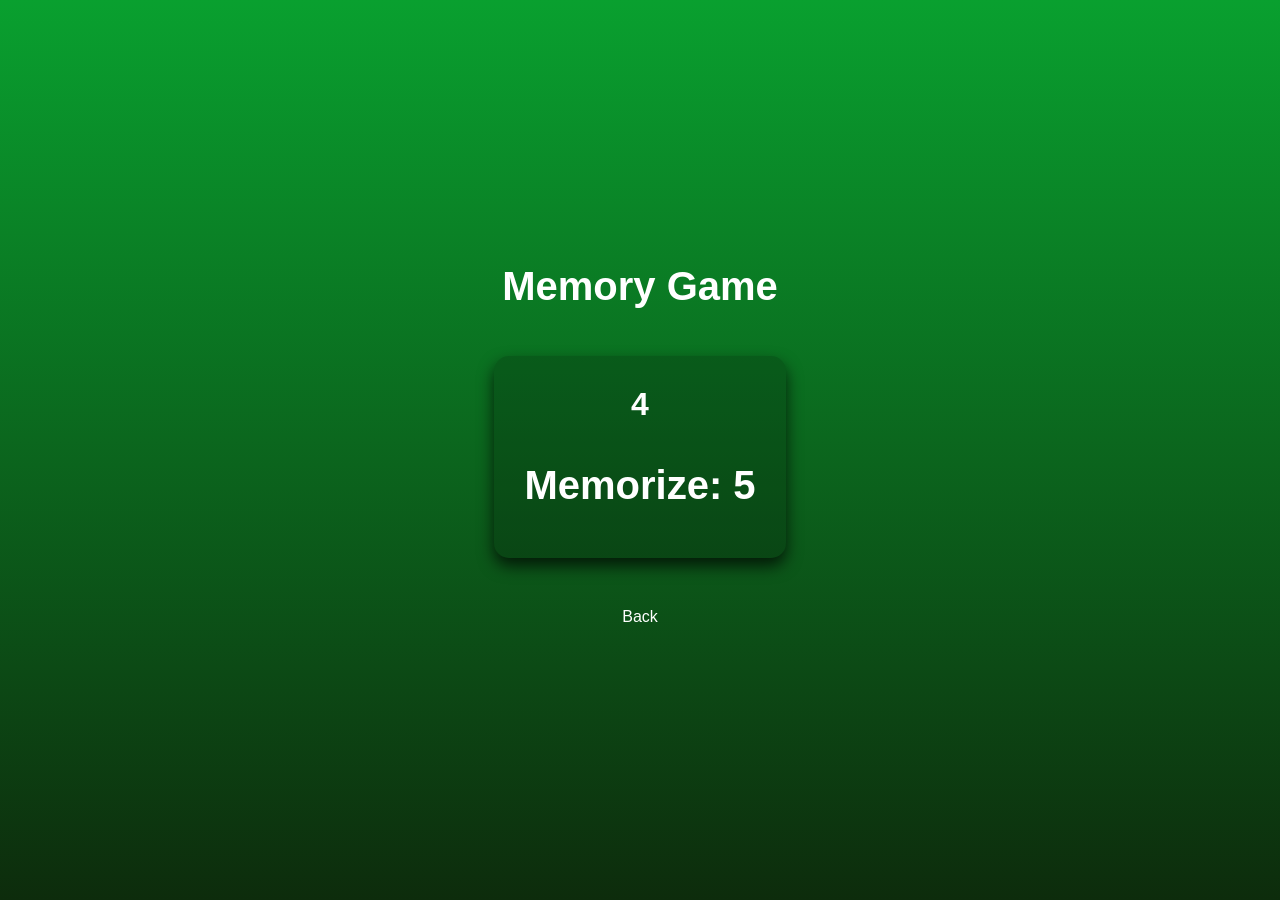
==== memoryGame.html @ 5eb2b7ee "Online gaming site." ====
<!DOCTYPE html>
<html lang="en">
<head>
  <meta charset="UTF-8">
  <title>Memory Game</title>
  <link rel="stylesheet" href="css/style.css">
</head>
<body>
  <h1>Memory Game</h1>

  <div class="memory-container">
    <div id="timer">15</div>
    <p id="randomNumbers" style="display: none;">Memorize: </p>
    <input type="text" id="numberInput" placeholder="Enter the sequence" style="display: none;"  autocomplete="off">
    <button id="submitBtn" onclick="submitInput()" style="display: none;">Submit</button>
    <p id="feedback"></p>
    <p id="score"></p>
    <button id="next-btn" style="display: none;" onclick="startGame()">Next</button>
  </div>

  <script src="js/memoryGame.js"></script>
  <button class="back-btn" onclick="window.location.href='index.html'">Back</button>
</body>
</html>
---- css/style.css ----
body {
  font-family: 'Segoe UI', Tahoma, Geneva, Verdana, sans-serif;
  background: linear-gradient(to bottom, #09a02f, #0d2c0c);
  color: #fff;
  text-align: center;
  margin: 0;
  padding: 0;
  min-height: 100vh;
  display: flex;
  flex-direction: column;
  justify-content: center;
}

h1 {
  margin-top: 20px;
  font-size: 2.5em;
}

.memory-container {
  background-color: rgba(0, 0, 0, 0.2);
  padding: 30px;
  border-radius: 15px;
  text-align: center;
  max-width: 500px;
  margin: 20px auto;
  box-shadow: 0 8px 16px rgba(0, 0, 0, 0.719);
}

#timer {
  font-size: 2em;
  font-weight: bold;
  margin-bottom: 15px;
}

#randomNumbers {
  font-size: 2.5em;
  font-weight: bold;
  color: #ffffff;
  margin-bottom: 20px;
}

ul {
  list-style: none;
  padding: 0;
  margin: 0 auto;
  text-align: center;
}

#resultBtn {
  display: inline-block;
  margin: 20px auto;
  padding: 10px 20px;
  font-size: 1em;
  background-color: transparent;
  color: white;
  border: none;
  border-radius: 8px;
  cursor: pointer;
  transition: background-color 0.3s ease;
}

#next-btn {
  display: inline-block;
  margin: 20px auto;
  padding: 10px 20px;
  font-size: 1em;
  background-color: transparent;
  color: white;
  border: none;
  border-radius: 8px;
  cursor: pointer;
  transition: background-color 0.3s ease;
}

#numberInput {
  padding: 10px;
  font-size: 1em;
  border-radius: 5px;
  border: none;
  width: 60%;
}

input[type="text"] {
  padding: 10px 20px;
  font-size: 1em;
  width: 230px;
  border-radius: 5px;
  border: none;
  outline: none;
}

select {
  padding: 10px 15px;
  font-size: 1em;
  border: none;
  border-radius: 8px;
  background-color: #fff;
  color: #333;
}

button {
  padding: 10px 20px;
  font-size: 1em;
  border-radius: 5px;
  border: none;
  background-color: #000000;
  color: white;
  cursor: pointer;
  margin: 10px;
  transition: background-color 0.3s;
}

button:hover {
  background-color: #02832d;
}

#feedback {
  font-size: 1.2em;
  margin-top: 20px;
}

#score {
  font-size: 1.2em;
  font-weight: bold;
  color: #ffd166;
}

.back-btn {
  display: inline-block;
  background-color: transparent;
  color: white;
  padding: 10px 20px;
  font-size: 1em;
  border: none;
  border-radius: 6px;
  cursor: pointer;
  text-align: center;
  text-decoration: none;
  margin: 20px auto;
  transition: background-color 0.3s ease;
}
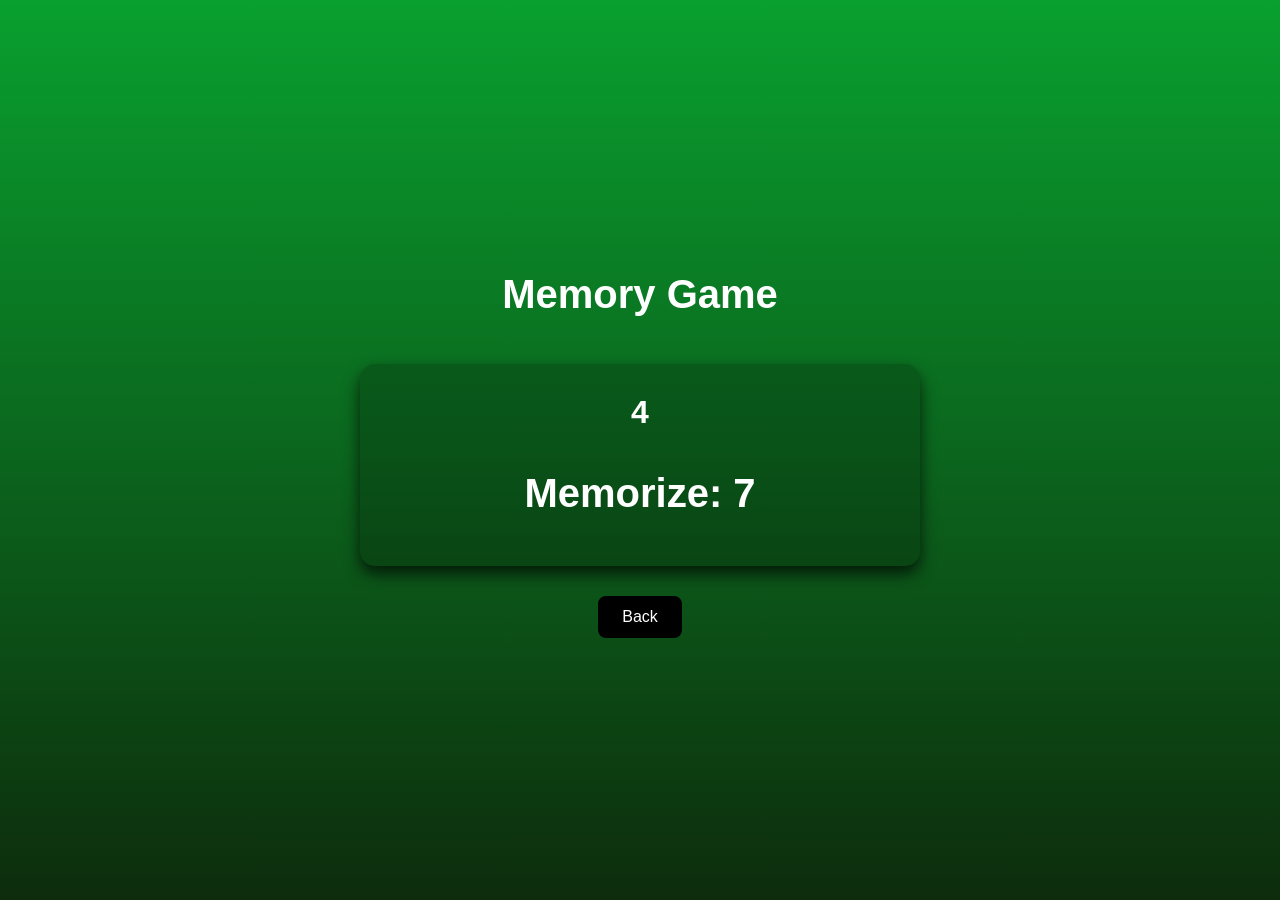
==== commit f0e6425d: "Changes for mobile responsivity." ====
--- a/memoryGame.html
+++ b/memoryGame.html
@@ -4,6 +4,7 @@
   <meta charset="UTF-8">
   <title>Memory Game</title>
   <link rel="stylesheet" href="css/style.css">
+  <meta name="viewport" content="width=device-width, initial-scale=1.0">
 </head>
 <body>
   <h1>Memory Game</h1>
--- a/css/style.css
+++ b/css/style.css
@@ -2,13 +2,14 @@
   font-family: 'Segoe UI', Tahoma, Geneva, Verdana, sans-serif;
   background: linear-gradient(to bottom, #09a02f, #0d2c0c);
   color: #fff;
-  text-align: center;
   margin: 0;
   padding: 0;
   min-height: 100vh;
   display: flex;
   flex-direction: column;
   justify-content: center;
+  align-items: center;
+  text-align: center;
 }
 
 h1 {
@@ -20,10 +21,10 @@
   background-color: rgba(0, 0, 0, 0.2);
   padding: 30px;
   border-radius: 15px;
-  text-align: center;
   max-width: 500px;
+  width: 90%;
   margin: 20px auto;
-  box-shadow: 0 8px 16px rgba(0, 0, 0, 0.719);
+  box-shadow: 0 8px 16px rgba(0, 0, 0, 0.7);
 }
 
 #timer {
@@ -39,79 +40,47 @@
   margin-bottom: 20px;
 }
 
-ul {
-  list-style: none;
-  padding: 0;
-  margin: 0 auto;
-  text-align: center;
-}
-
-#resultBtn {
-  display: inline-block;
-  margin: 20px auto;
-  padding: 10px 20px;
-  font-size: 1em;
-  background-color: transparent;
-  color: white;
-  border: none;
+input[type="text"],
+#numberInput,
+select {
+  padding: 12px 20px;
+  font-size: 1.1em;
+  width: 100%;
+  max-width: 300px;
   border-radius: 8px;
-  cursor: pointer;
-  transition: background-color 0.3s ease;
-}
-
-#next-btn {
-  display: inline-block;
-  margin: 20px auto;
-  padding: 10px 20px;
-  font-size: 1em;
-  background-color: transparent;
-  color: white;
-  border: none;
-  border-radius: 8px;
-  cursor: pointer;
-  transition: background-color 0.3s ease;
-}
-
-#numberInput {
-  padding: 10px;
-  font-size: 1em;
-  border-radius: 5px;
-  border: none;
-  width: 60%;
-}
-
-input[type="text"] {
-  padding: 10px 20px;
-  font-size: 1em;
-  width: 230px;
-  border-radius: 5px;
   border: none;
   outline: none;
+  margin: 10px 0;
 }
 
 select {
-  padding: 10px 15px;
-  font-size: 1em;
-  border: none;
-  border-radius: 8px;
   background-color: #fff;
   color: #333;
+  appearance: none;
 }
 
-button {
-  padding: 10px 20px;
+button,
+#resultBtn,
+#next-btn,
+.back-btn {
+  display: inline-block;
+  padding: 12px 24px;
   font-size: 1em;
-  border-radius: 5px;
+  border-radius: 8px;
   border: none;
   background-color: #000000;
   color: white;
   cursor: pointer;
-  margin: 10px;
-  transition: background-color 0.3s;
+  margin: 10px auto;
+  transition: background-color 0.3s ease, transform 0.1s ease;
 }
 
-button:hover {
+button:hover,
+#resultBtn:hover,
+#next-btn:hover,
+.back-btn:hover {
   background-color: #02832d;
+  transform: scale(0.97);
 }
 
 #feedback {
@@ -125,17 +94,35 @@
   color: #ffd166;
 }
 
-.back-btn {
-  display: inline-block;
-  background-color: transparent;
-  color: white;
-  padding: 10px 20px;
-  font-size: 1em;
-  border: none;
-  border-radius: 6px;
-  cursor: pointer;
+ul {
+  list-style: none;
+  padding: 0;
+  margin: 0 auto;
   text-align: center;
-  text-decoration: none;
-  margin: 20px auto;
-  transition: background-color 0.3s ease;
-}+}
+
+ul li {
+  margin-bottom: 5px;
+  font-size: 1.1em;
+}
+
+@media (max-width: 600px) {
+  h1 {
+    font-size: 2em;
+  }
+
+  #randomNumbers {
+    font-size: 2em;
+  }
+
+  button,
+  input[type="text"],
+  select {
+    width: 100%;
+    font-size: 1.1em;
+  }
+
+  .memory-container {
+    padding: 20px;
+  }
+}
